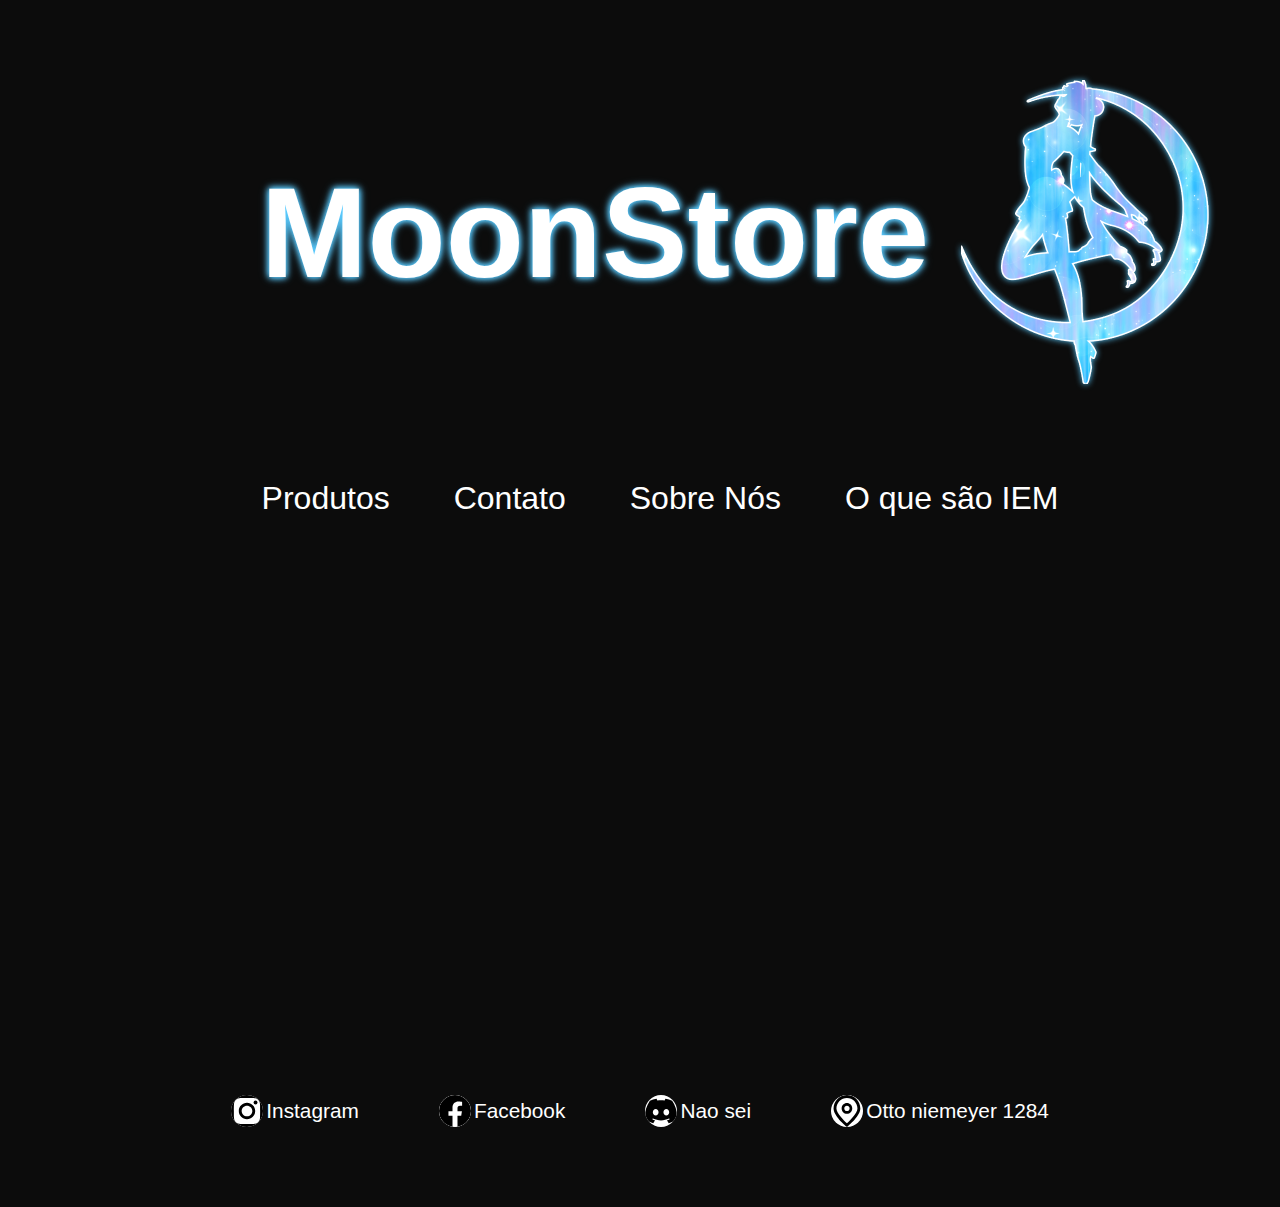
==== MoonStore/html/index.html @ 2b103ce4 "first commit" ====
<!DOCTYPE html>
<html lang="pt-BR">
  <head>
   <meta charset="UTF-8">
   <meta http-equiv="X-UA-Compatible" content="IE=edge">
   <meta name="viewport" content="width=device-width, initial-scale=1.0">
   <link rel="stylesheet" href="/MoonStore/css/style.css">
   <title>Loja Moonstore</title>
  </head>
  
  <body>


    <header class="menu">
      <div class="logo">
      <h1>MoonStore</h1>
      <img src="/MoonStore/Img/moon.png" alt="">
    </div>
      <ul class="menu-itens">
      <li><a href="/">Produtos</a></li>
      <li><a href="/">Contato</a></li>
      <li><a href="/">Sobre Nós</a></li>
      <li><a href="/">O que são IEM</a></li>
      </ul>
    </header>

    <div class="fundo">
      <img class="imagem" src="https://cdn.shopify.com/s/files/1/0031/0453/8673/products/open-audio-witch-pro-1dd-1ba-hybrid-unit-in-ear-monitors-iems-earphone-hifigo-witch-pro-325003_695x695.jpg?v=1670833466" alt="">
      <img class="imagem" src="https://cdn.shopify.com/s/files/1/0031/0453/8673/products/moondrop-starfield-carbon-nanotube-diaphragm-dynamic-earphone-hifigo-924125_695x695.jpg?v=1659337925" alt="">
      <img class="imagem" src="https://cdn.head-fi.org/a/11808305.jpg" alt="">
      <img class="imagem" src="https://cdn.shopify.com/s/files/1/0040/7201/3924/products/3_2589b326-0514-418c-92f5-077557bff298.jpg?v=1664357110" alt="">
    </div>

   <footer>
    <div class="contatos">
      <a href="/"><img src="/MoonStore/Img/instagram.svg"  type="">Instagram</a>
      <a href="/"><img src="/MoonStore/Img/facebook.svg" type="">Facebook</a>
      <a href="/"><img src="/MoonStore/Img/discord.svg" type=""> Nao sei</a>
      <a href=""><img src="/MoonStore/Img/marcador.svg" type=""> Otto niemeyer 1284</a>
    </div>
    </footer>
   
  </body>
</html>
---- MoonStore/css/style.css ----
body{
   background-color: rgb(12, 12, 12);
   font-family: Arial, Helvetica, sans-serif;
   margin: 0px;
}

h1, h2, h3, p{
   margin: 0px;
}

img, embed{
   width: 100%;
   display: block;
}

li{
   list-style: none;
}

h1 {
   color: #ffffff;
   font-size: 8rem;
   filter: drop-shadow(0 0 0.2rem #5ACBFF);
}

a {
   text-decoration: none;
   color: white;
}

.logo{
   display: flex;
   justify-content: center;
   align-items: center;
   padding: 5rem 0;
   gap: 2rem;
   margin-left: 12rem;
   filter: drop-shadow(0 0 0.2rem #5ACBFF);
}

.logo img{
   width: 250px;
}


.menu-itens{
   display: flex;
   flex-wrap: wrap;
   justify-content: center;
   gap: 4rem;
}

.menu-itens a{
   padding: 1rem 0;
   color: rgb(255, 255, 255);
   font-size: 2rem;
   transition: 0.3s;
}

.menu-itens a::after{
   content: "";
   width: 0px;
   height: 2px;
   position: relative;
   display: block;
   background: #5ACBFF;
   transition: 0.5s;
}

.menu-itens a:hover::after{
   width: 101%;
}

.fundo{
   display: grid;
   grid-template-columns: 1fr 1fr;
   place-items: center;
   gap: 10rem 4rem;
   padding: 10rem 0;
}

.fundo img{
   object-fit: cover;
   object-position: top right;
   width: 800px;
   border-radius: 2rem;
   box-shadow: 0px 0px 10px #5ACBFF;
}

.fundo img:hover{
   box-shadow: 0px 0px 50px #5ACBFF;
   transition: 0.5s;
}

.contatos{
   display: flex;
   gap: 5rem;
   justify-content: center;
   padding: 5rem 0;
}

.contatos a{
   display: flex;
   justify-content: center;
   align-items: center;
   gap: 0.2rem;
   font-size: 1.3rem;
   transition: 0.3s;
}

footer img{
   width: 2rem;
   background: white;
   border-radius: 2rem;
}

.contatos a:hover{
   color: #5ACBFF;
   filter: drop-shadow(0 0.1rem 0.2rem #5ACBFF);
}
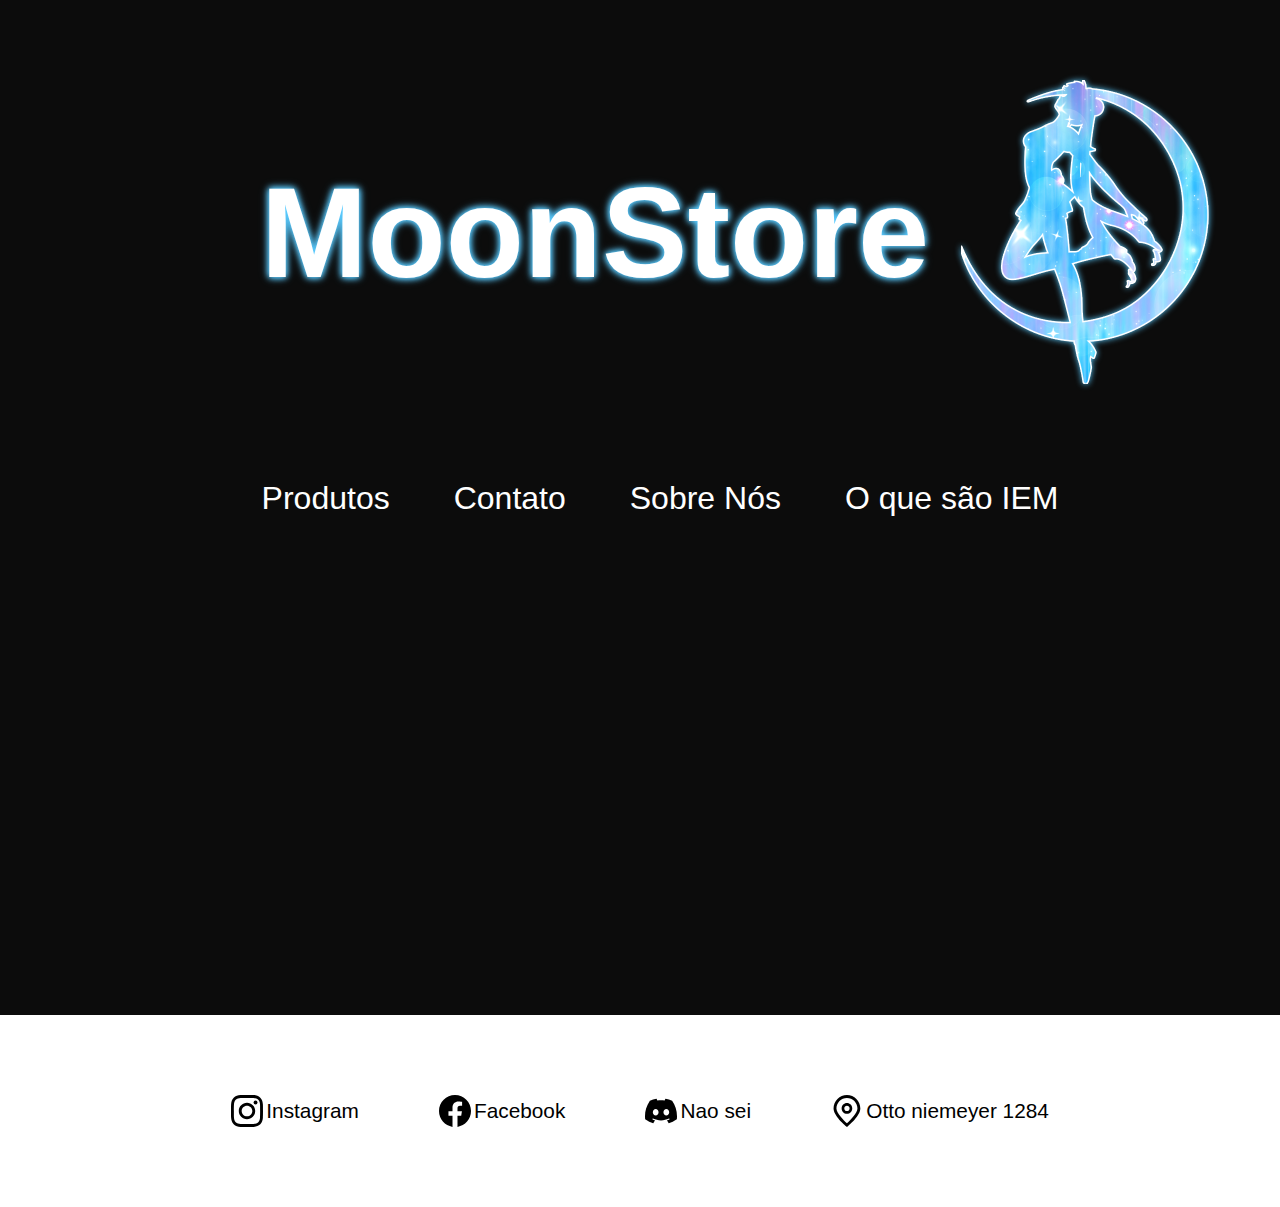
==== commit 3674d0a8: "att footer" ====
--- a/MoonStore/html/index.html
+++ b/MoonStore/html/index.html
@@ -25,10 +25,10 @@
     </header>
 
     <div class="fundo">
-      <img class="imagem" src="https://cdn.shopify.com/s/files/1/0031/0453/8673/products/open-audio-witch-pro-1dd-1ba-hybrid-unit-in-ear-monitors-iems-earphone-hifigo-witch-pro-325003_695x695.jpg?v=1670833466" alt="">
-      <img class="imagem" src="https://cdn.shopify.com/s/files/1/0031/0453/8673/products/moondrop-starfield-carbon-nanotube-diaphragm-dynamic-earphone-hifigo-924125_695x695.jpg?v=1659337925" alt="">
-      <img class="imagem" src="https://cdn.head-fi.org/a/11808305.jpg" alt="">
-      <img class="imagem" src="https://cdn.shopify.com/s/files/1/0040/7201/3924/products/3_2589b326-0514-418c-92f5-077557bff298.jpg?v=1664357110" alt="">
+      <img class="imagem1" src="https://cdn.shopify.com/s/files/1/0031/0453/8673/products/open-audio-witch-pro-1dd-1ba-hybrid-unit-in-ear-monitors-iems-earphone-hifigo-witch-pro-325003_695x695.jpg?v=1670833466" alt="">
+      <img class="imagem2" src="https://cdn.shopify.com/s/files/1/0031/0453/8673/products/moondrop-starfield-carbon-nanotube-diaphragm-dynamic-earphone-hifigo-924125_695x695.jpg?v=1659337925" alt="">
+      <img class="imagem3" src="https://cdn.head-fi.org/a/11808305.jpg" alt="">
+      <img class="imagem4" src="https://cdn.shopify.com/s/files/1/0040/7201/3924/products/3_2589b326-0514-418c-92f5-077557bff298.jpg?v=1664357110" alt="">
     </div>
 
    <footer>
--- a/MoonStore/css/style.css
+++ b/MoonStore/css/style.css
@@ -79,6 +79,7 @@
    padding: 10rem 0;
 }
 
+
 .fundo img{
    object-fit: cover;
    object-position: top right;
@@ -106,12 +107,15 @@
    gap: 0.2rem;
    font-size: 1.3rem;
    transition: 0.3s;
+   color: black;
+}
+
+footer{
+   background: white;
 }
 
 footer img{
    width: 2rem;
-   background: white;
-   border-radius: 2rem;
 }
 
 .contatos a:hover{
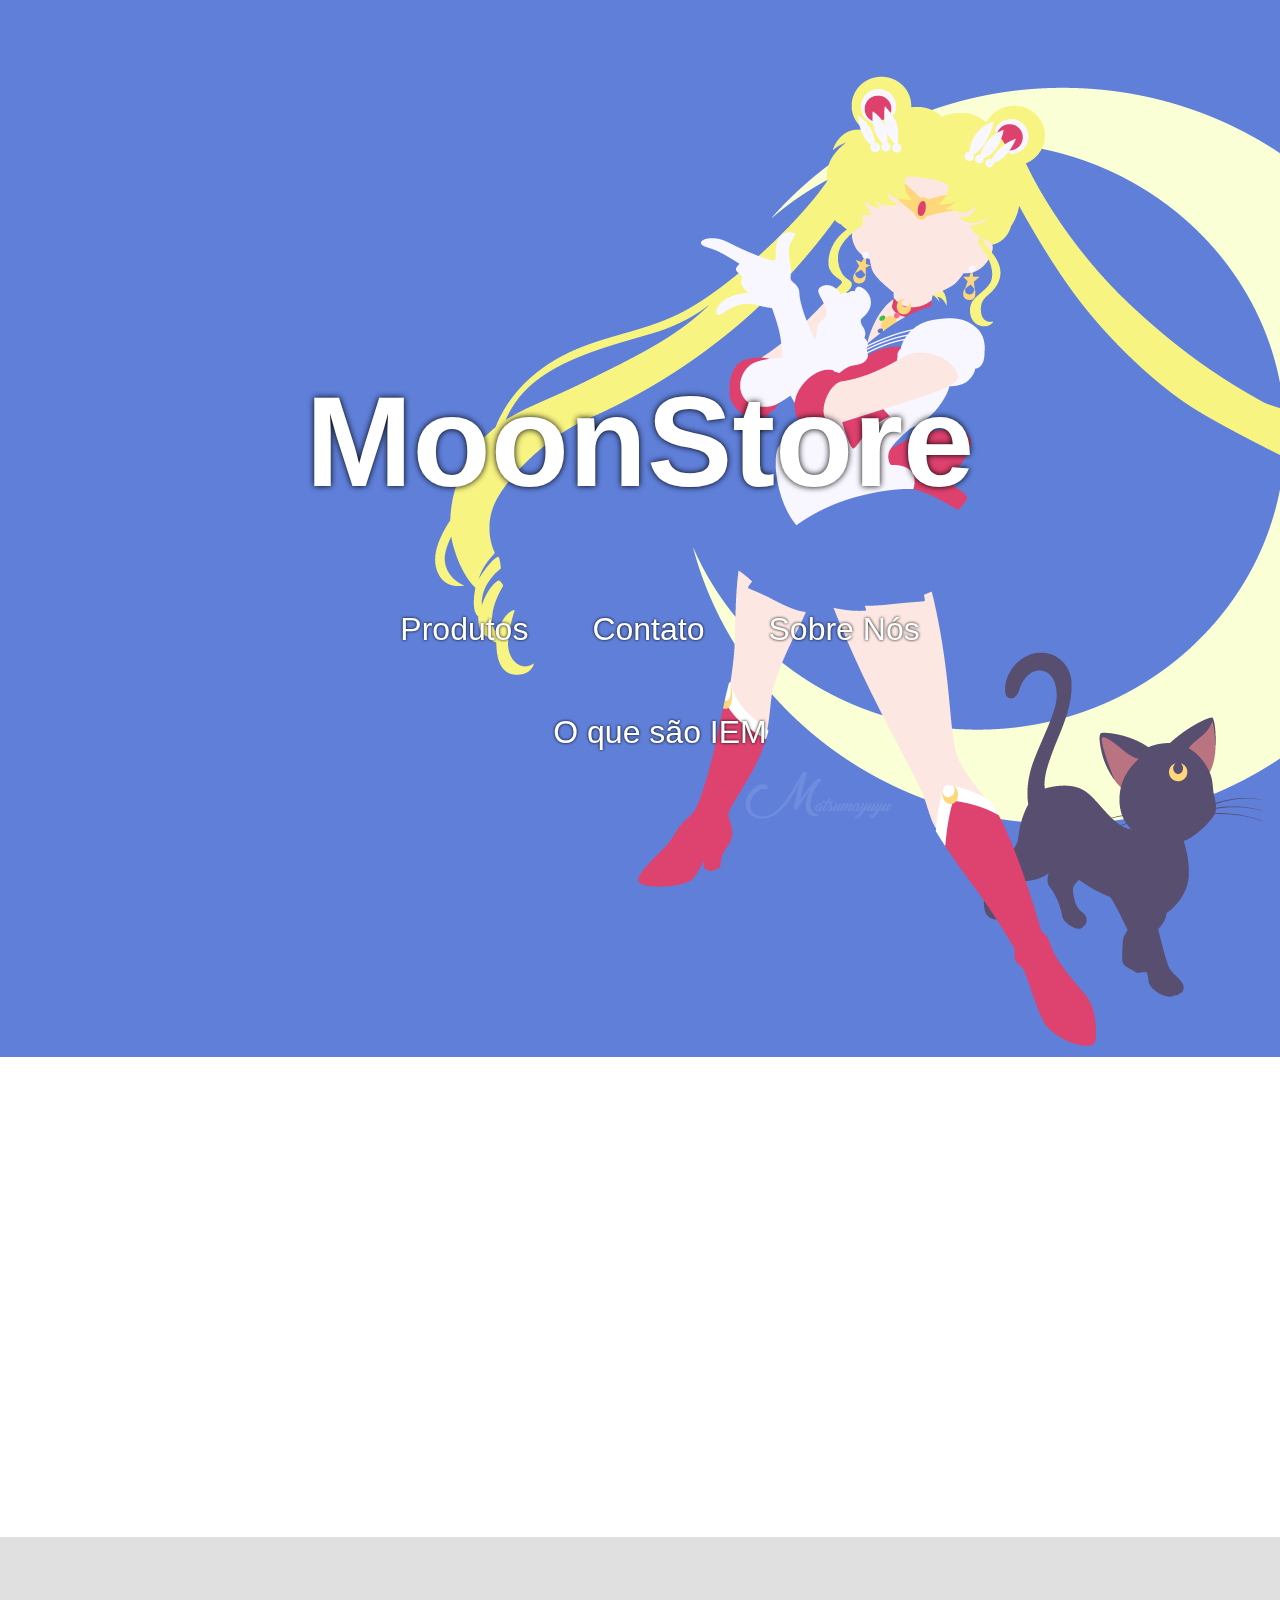
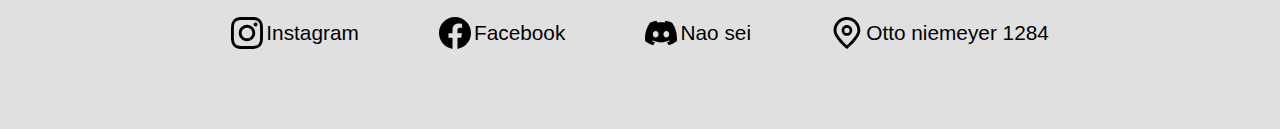
==== commit 7fe87594: "att background/cores" ====
--- a/MoonStore/html/index.html
+++ b/MoonStore/html/index.html
@@ -5,6 +5,7 @@
    <meta http-equiv="X-UA-Compatible" content="IE=edge">
    <meta name="viewport" content="width=device-width, initial-scale=1.0">
    <link rel="stylesheet" href="/MoonStore/css/style.css">
+   <link rel="stylesheet" href="https://cdnjs.cloudflare.com/ajax/libs/animate.css/4.1.1/animate.min.css"/>
    <title>Loja Moonstore</title>
   </head>
   
@@ -14,7 +15,6 @@
     <header class="menu">
       <div class="logo">
       <h1>MoonStore</h1>
-      <img src="/MoonStore/Img/moon.png" alt="">
     </div>
       <ul class="menu-itens">
       <li><a href="/">Produtos</a></li>
--- a/MoonStore/css/style.css
+++ b/MoonStore/css/style.css
@@ -1,5 +1,16 @@
+:root{
+   --shadow: #F7F481;
+   --amarelo-claro:#F7F481;
+   --branco: white;
+   --preto: black;
+   --body-background: rgb(12, 12, 12);
+   --modo-claro-letra: rgba(0, 0, 0, 0.884);
+   --modo-claro-background: rgba(255, 255, 255, 0.925);
+}
+
+
 body{
-   background-color: rgb(12, 12, 12);
+   background-color: white;
    font-family: Arial, Helvetica, sans-serif;
    margin: 0px;
 }
@@ -18,14 +29,22 @@
 }
 
 h1 {
-   color: #ffffff;
+   color: white;
    font-size: 8rem;
-   filter: drop-shadow(0 0 0.2rem #5ACBFF);
+   animation: backInDown;
+   animation-duration: 2s;
 }
 
 a {
    text-decoration: none;
-   color: white;
+   color: var(--branco);
+}
+
+.menu{
+   background-image: url(/MoonStore/Img/978022.png);
+   padding: 18rem;
+   animation: backInUp;
+   animation-duration: 1s;
 }
 
 .logo{
@@ -34,8 +53,7 @@
    align-items: center;
    padding: 5rem 0;
    gap: 2rem;
-   margin-left: 12rem;
-   filter: drop-shadow(0 0 0.2rem #5ACBFF);
+   filter: drop-shadow(0 0 0.2rem black);
 }
 
 .logo img{
@@ -52,9 +70,10 @@
 
 .menu-itens a{
    padding: 1rem 0;
-   color: rgb(255, 255, 255);
+   color: var(--branco);
    font-size: 2rem;
    transition: 0.3s;
+   filter: drop-shadow(0 0 0.1rem black);
 }
 
 .menu-itens a::after{
@@ -63,7 +82,7 @@
    height: 2px;
    position: relative;
    display: block;
-   background: #5ACBFF;
+   background: #F7F481;
    transition: 0.5s;
 }
 
@@ -85,11 +104,11 @@
    object-position: top right;
    width: 800px;
    border-radius: 2rem;
-   box-shadow: 0px 0px 10px #5ACBFF;
+   box-shadow: 0px 0px 20px #F7F481;
 }
 
 .fundo img:hover{
-   box-shadow: 0px 0px 50px #5ACBFF;
+   box-shadow: 0px 0px 50px #F7F481;
    transition: 0.5s;
 }
 
@@ -107,11 +126,11 @@
    gap: 0.2rem;
    font-size: 1.3rem;
    transition: 0.3s;
-   color: black;
+   color: var(--preto);
 }
 
 footer{
-   background: white;
+   background: rgb(224, 224, 224);
 }
 
 footer img{
@@ -119,8 +138,8 @@
 }
 
 .contatos a:hover{
-   color: #5ACBFF;
-   filter: drop-shadow(0 0.1rem 0.2rem #5ACBFF);
+   color: #F7F481;
+   filter: drop-shadow(0 0rem 0.01rem #F7F481);
 }
 
 
@@ -128,12 +147,3 @@
 
 
 
-
-
-
-
-
-
-
-
-
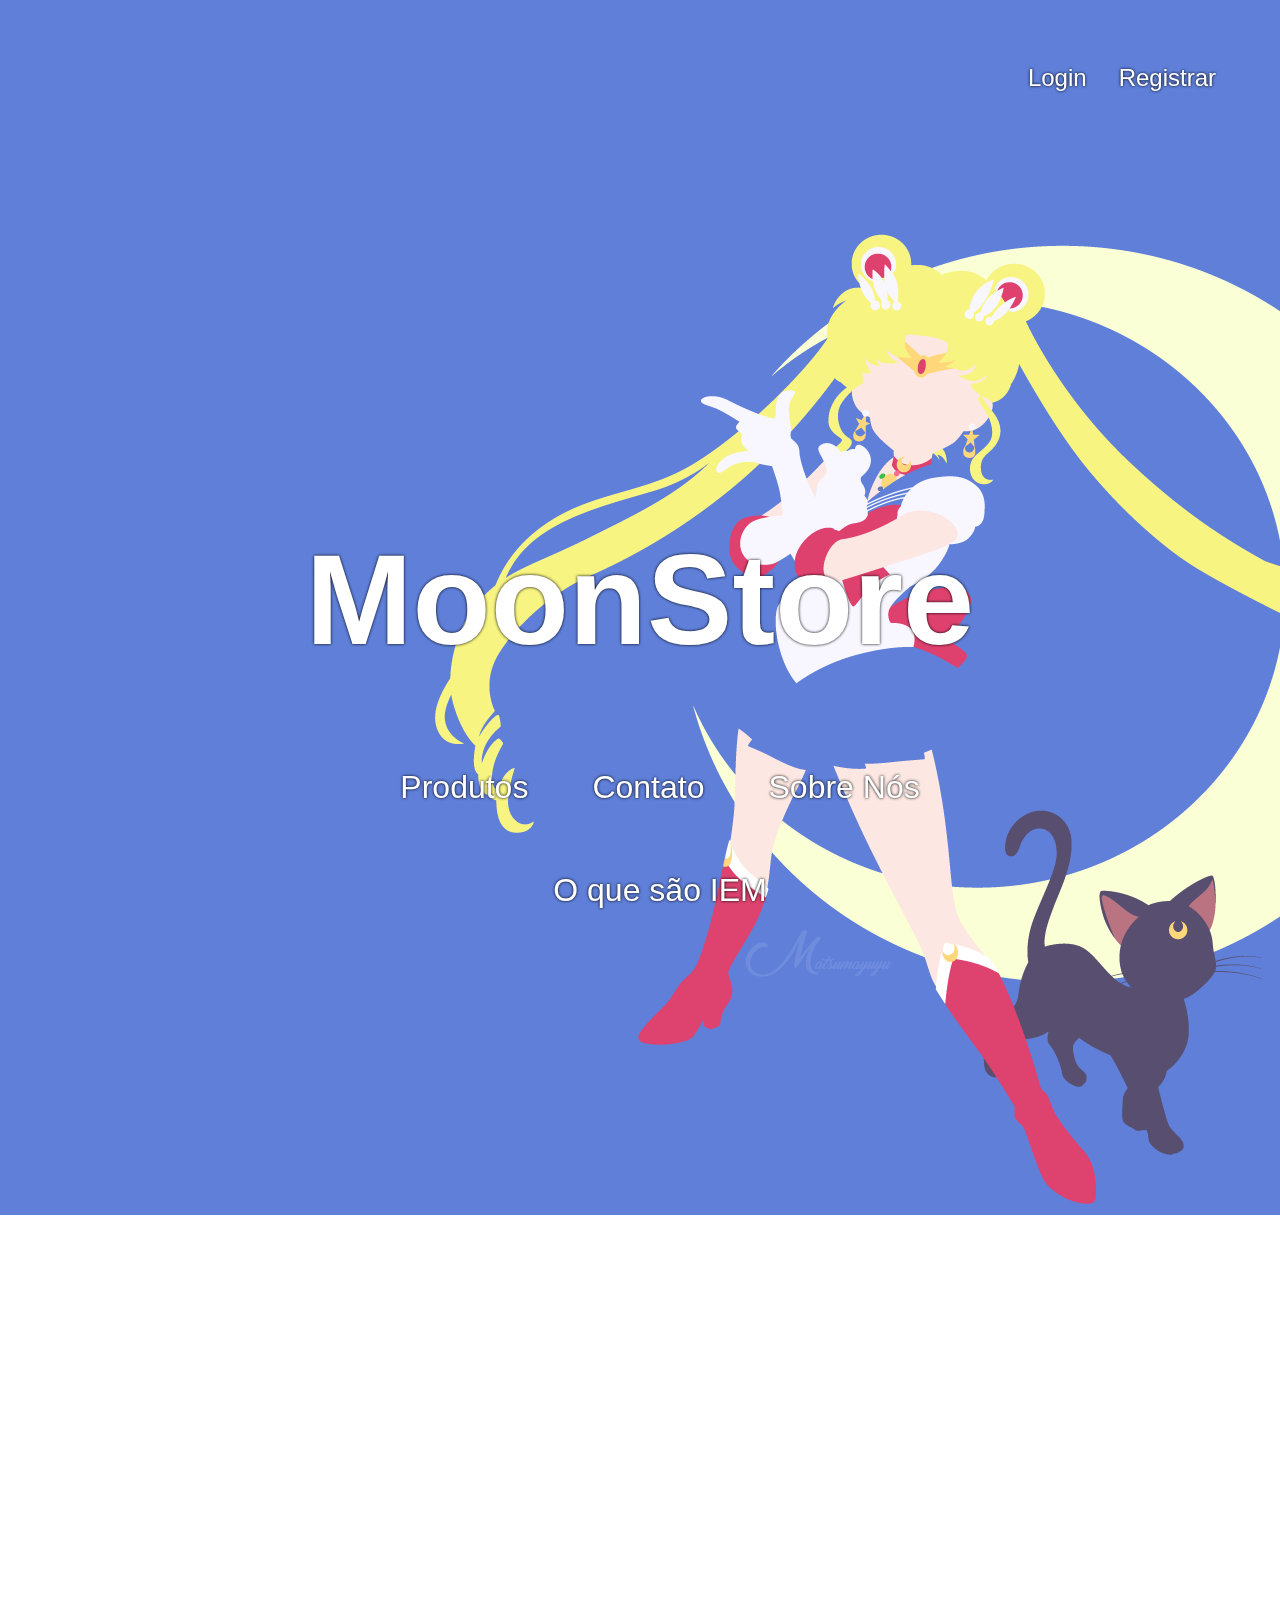
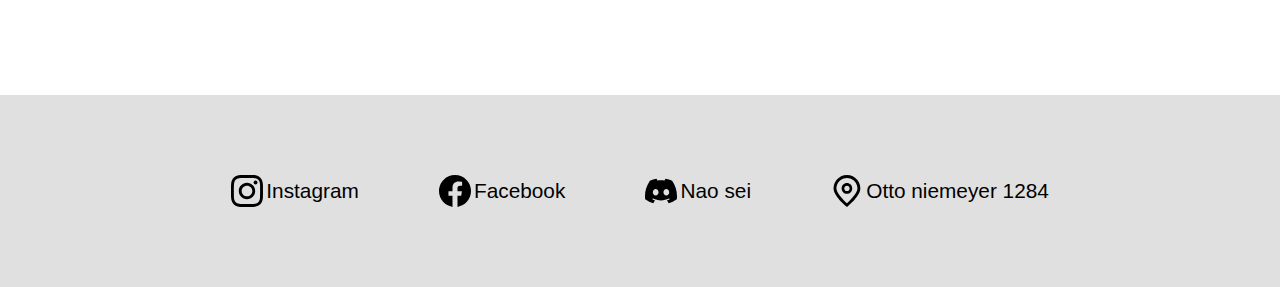
==== commit 83972138: "add tela de login" ====
--- a/MoonStore/html/index.html
+++ b/MoonStore/html/index.html
@@ -10,8 +10,11 @@
   </head>
   
   <body>
-
-
+    
+    <div class="login">
+      <a href="/MoonStore/html/login-registro.html">Login</a>
+      <a href="">Registrar</a>
+    </div>
     <header class="menu">
       <div class="logo">
       <h1>MoonStore</h1>
@@ -25,10 +28,10 @@
     </header>
 
     <div class="fundo">
-      <img class="imagem1" src="https://cdn.shopify.com/s/files/1/0031/0453/8673/products/open-audio-witch-pro-1dd-1ba-hybrid-unit-in-ear-monitors-iems-earphone-hifigo-witch-pro-325003_695x695.jpg?v=1670833466" alt="">
-      <img class="imagem2" src="https://cdn.shopify.com/s/files/1/0031/0453/8673/products/moondrop-starfield-carbon-nanotube-diaphragm-dynamic-earphone-hifigo-924125_695x695.jpg?v=1659337925" alt="">
-      <img class="imagem3" src="https://cdn.head-fi.org/a/11808305.jpg" alt="">
-      <img class="imagem4" src="https://cdn.shopify.com/s/files/1/0040/7201/3924/products/3_2589b326-0514-418c-92f5-077557bff298.jpg?v=1664357110" alt="">
+      <img src="https://cdn.shopify.com/s/files/1/0031/0453/8673/products/open-audio-witch-pro-1dd-1ba-hybrid-unit-in-ear-monitors-iems-earphone-hifigo-witch-pro-325003_695x695.jpg?v=1670833466" alt="">
+      <img src="https://cdn.shopify.com/s/files/1/0031/0453/8673/products/moondrop-starfield-carbon-nanotube-diaphragm-dynamic-earphone-hifigo-924125_695x695.jpg?v=1659337925" alt="">
+      <img src="https://cdn.head-fi.org/a/11808305.jpg" alt="">
+      <img src="https://cdn.shopify.com/s/files/1/0040/7201/3924/products/3_2589b326-0514-418c-92f5-077557bff298.jpg?v=1664357110" alt="">
     </div>
 
    <footer>
--- a/MoonStore/css/style.css
+++ b/MoonStore/css/style.css
@@ -47,13 +47,41 @@
    animation-duration: 1s;
 }
 
+.login{
+   display: flex;
+   justify-content: flex-end;
+   background: #5F7FD9;
+   text-align: right;
+   padding: 3rem;
+}
+
+.login a{
+   font-size: 1.5rem;
+   margin: 1rem;
+   filter: drop-shadow(0 0 0.1rem black);
+}
+
+.login a::after{
+   content: "";
+   width: 0px;
+   height: 2px;
+   position: relative;
+   display: block;
+   background: #F7F481;
+   transition: 0.5s;
+}
+
+.login a:hover::after{
+   width: 100%;
+}
+
 .logo{
    display: flex;
    justify-content: center;
    align-items: center;
    padding: 5rem 0;
    gap: 2rem;
-   filter: drop-shadow(0 0 0.2rem black);
+   filter: drop-shadow(0 0 0.1rem black);
 }
 
 .logo img{
@@ -147,3 +175,9 @@
 
 
 
+
+
+
+
+
+
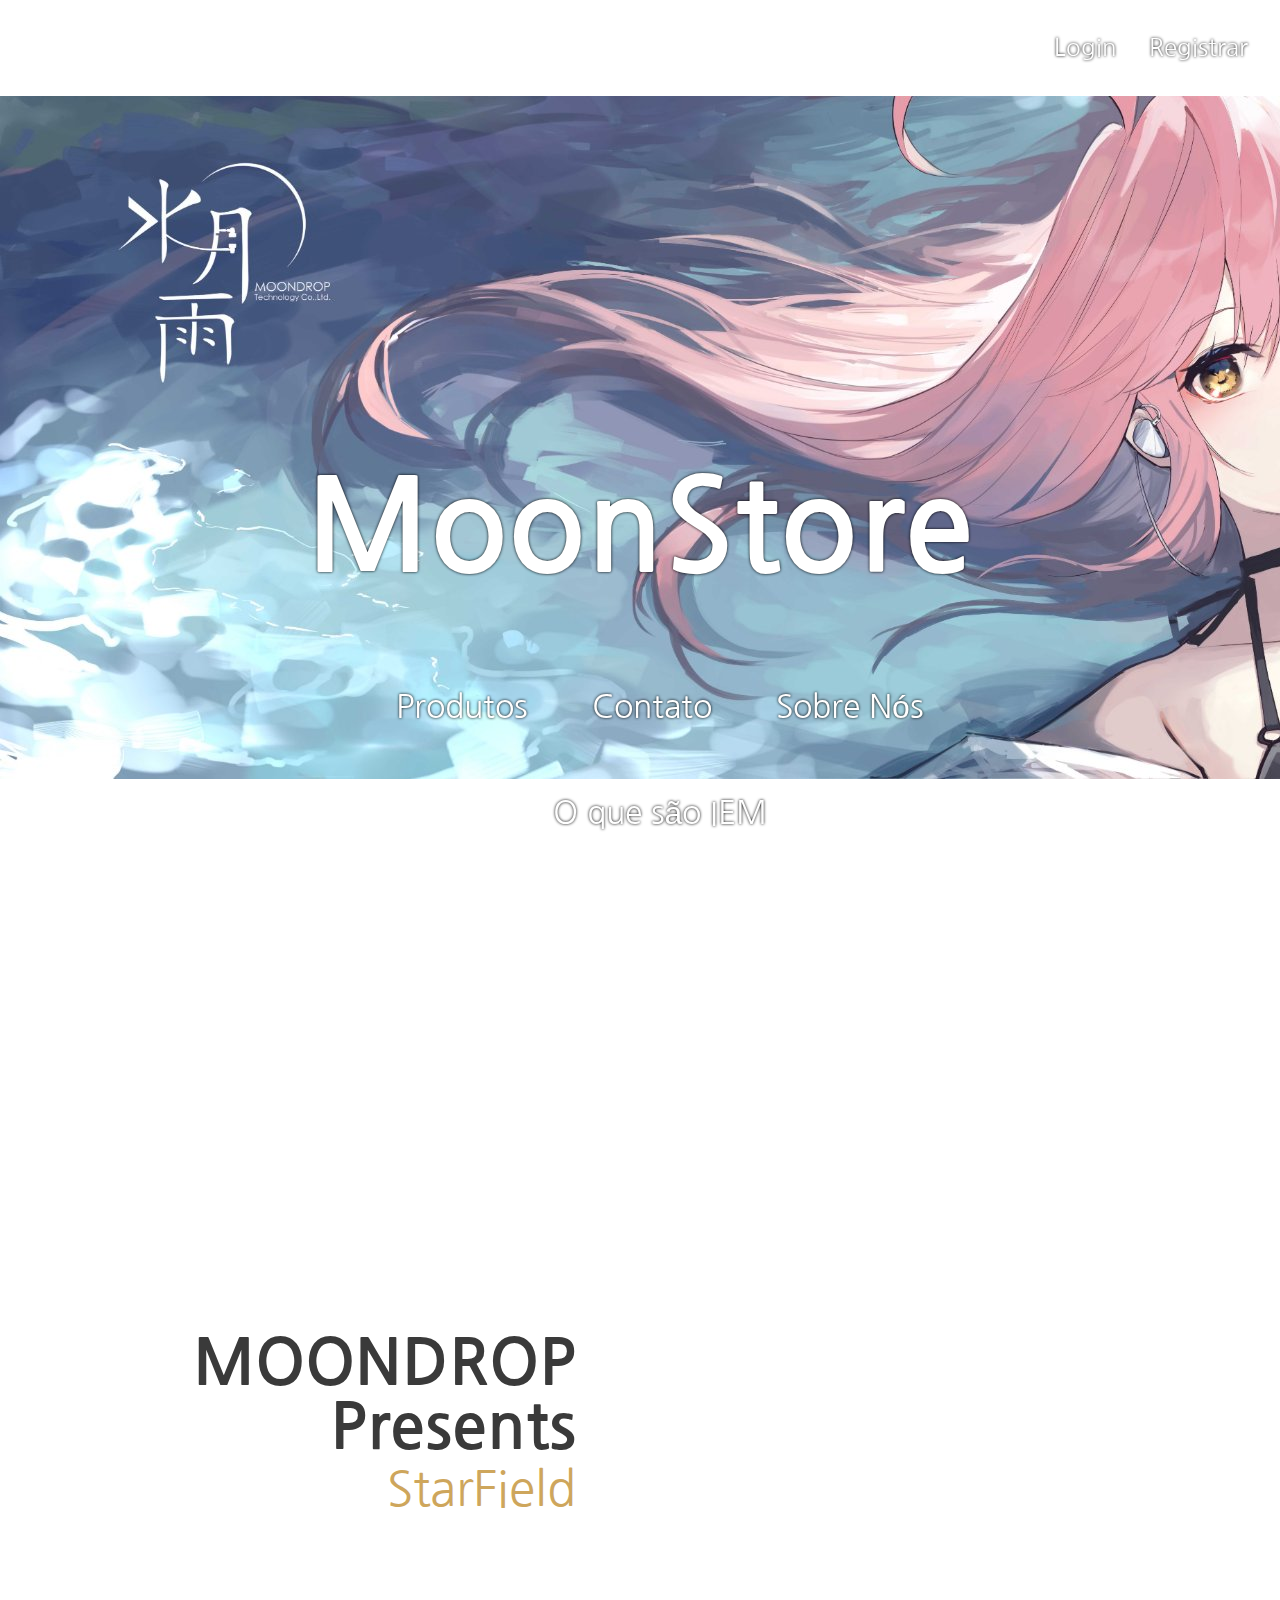
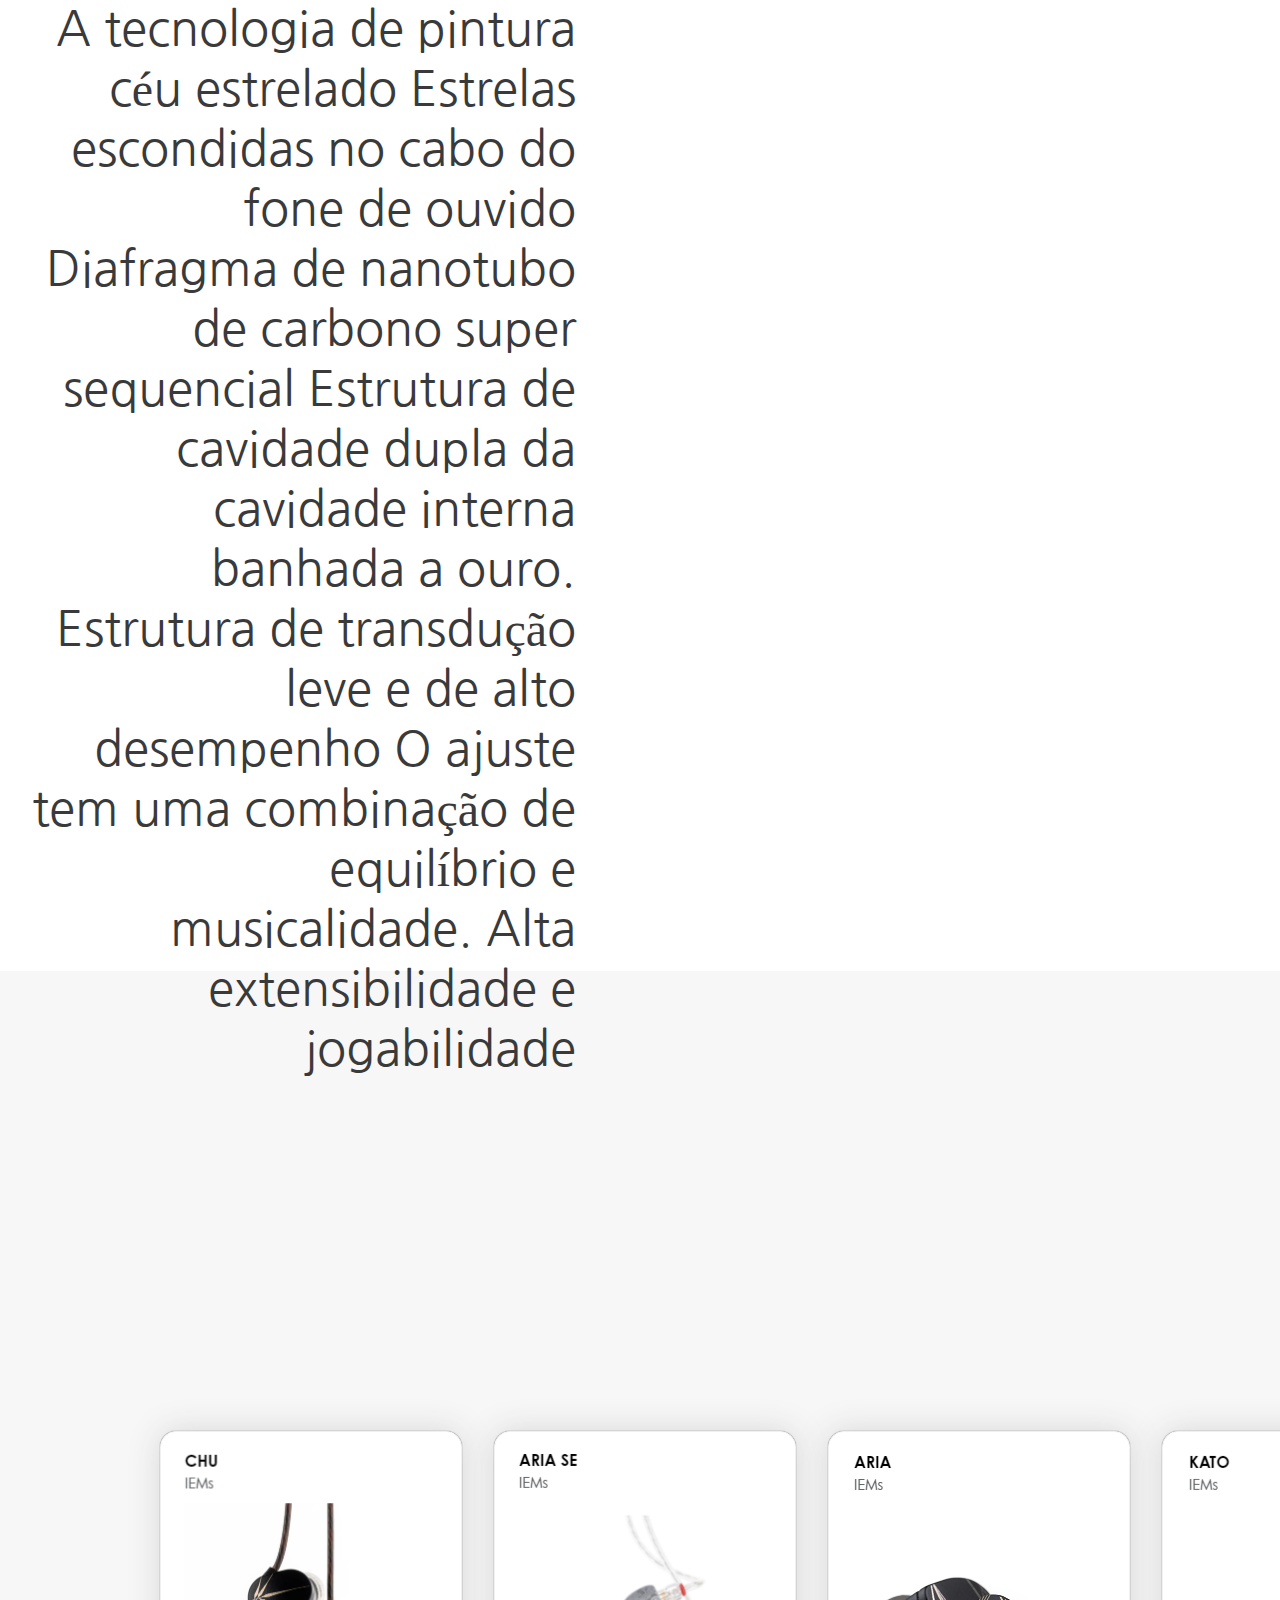
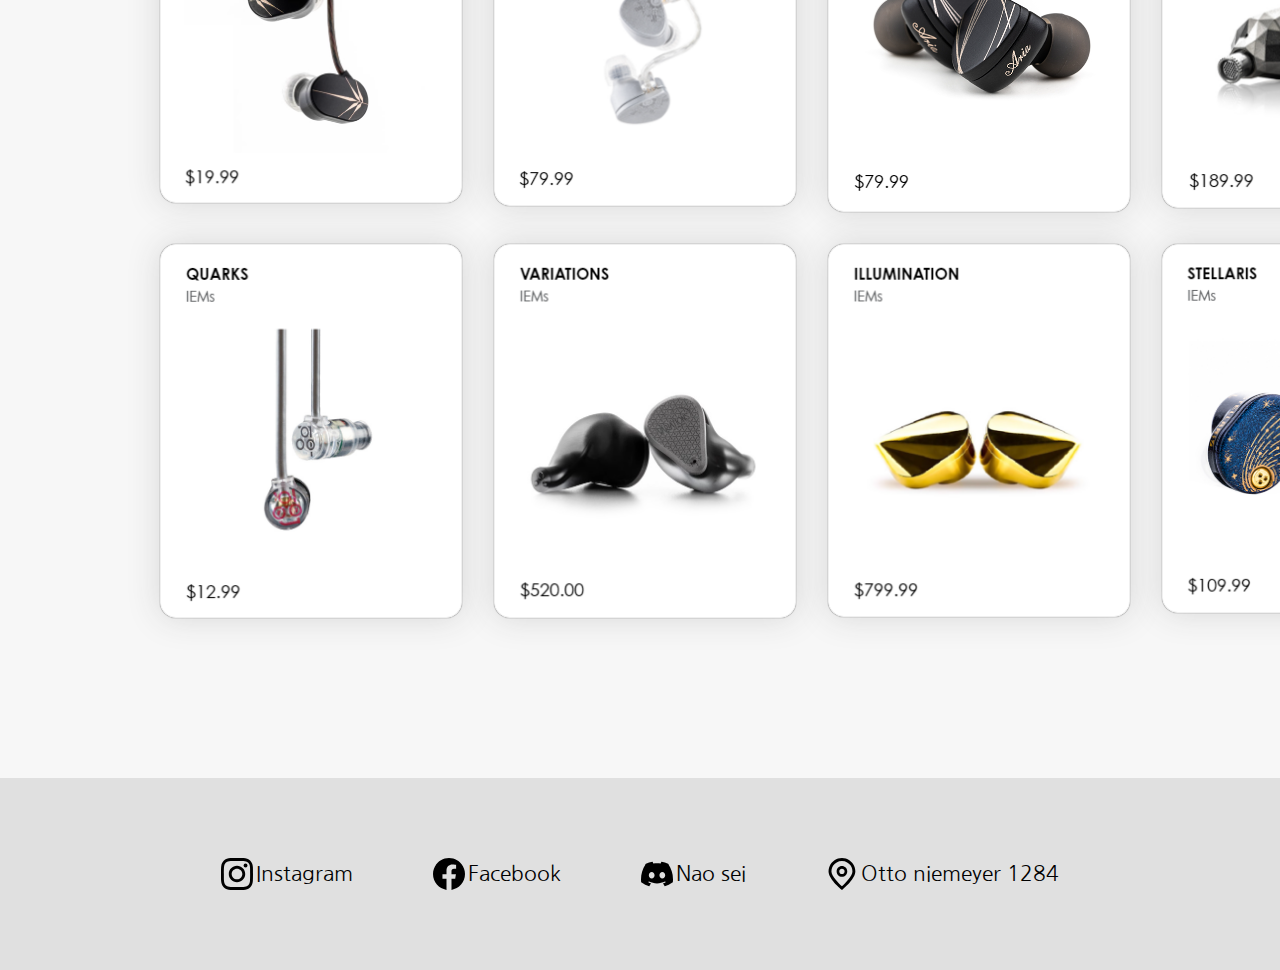
==== commit e63f1d18: "att completa do layout" ====
--- a/MoonStore/html/index.html
+++ b/MoonStore/html/index.html
@@ -7,6 +7,7 @@
    <link rel="stylesheet" href="/MoonStore/css/style.css">
    <link rel="stylesheet" href="https://cdnjs.cloudflare.com/ajax/libs/animate.css/4.1.1/animate.min.css"/>
    <title>Loja Moonstore</title>
+   <link href="https://fonts.googleapis.com/css2?family=Nanum+Gothic&display=swap" rel="stylesheet">
   </head>
   
   <body>
@@ -28,10 +29,31 @@
     </header>
 
     <div class="fundo">
-      <img src="https://cdn.shopify.com/s/files/1/0031/0453/8673/products/open-audio-witch-pro-1dd-1ba-hybrid-unit-in-ear-monitors-iems-earphone-hifigo-witch-pro-325003_695x695.jpg?v=1670833466" alt="">
+      <div class="texto-home">
+        <h2>MOONDROP Presents</h2>
+        <span>StarField</span>
+        <p>A tecnologia de pintura céu estrelado
+          Estrelas escondidas no cabo do fone de ouvido
+          Diafragma de nanotubo de carbono super sequencial
+          Estrutura de cavidade dupla da cavidade interna banhada a ouro.
+          Estrutura de transdução leve e de alto desempenho
+          O ajuste tem uma combinação de equilíbrio e musicalidade.
+          Alta extensibilidade e jogabilidade</p>
+      </div>
       <img src="https://cdn.shopify.com/s/files/1/0031/0453/8673/products/moondrop-starfield-carbon-nanotube-diaphragm-dynamic-earphone-hifigo-924125_695x695.jpg?v=1659337925" alt="">
-      <img src="https://cdn.head-fi.org/a/11808305.jpg" alt="">
-      <img src="https://cdn.shopify.com/s/files/1/0040/7201/3924/products/3_2589b326-0514-418c-92f5-077557bff298.jpg?v=1664357110" alt="">
+    </div>
+
+    <div class="section-bg">
+      <div class="section">
+        <img src="/MoonStore/Img/Screenshot_13.png" alt="">
+        <img src="/MoonStore/Img/Screenshot_12.png" alt="">
+        <img src="/MoonStore/Img/Screenshot_14.png" alt="">
+        <img src="/MoonStore/Img/Screenshot_15.png" alt="">
+        <img src="/MoonStore/Img/Screenshot_16.png" alt="">
+        <img src="/MoonStore/Img/Screenshot_17.png" alt="">
+        <img src="/MoonStore/Img/Screenshot_18.png" alt="">
+        <img src="/MoonStore/Img/Screenshot_19.png" alt="">
+      </div>
     </div>
 
    <footer>
--- a/MoonStore/css/style.css
+++ b/MoonStore/css/style.css
@@ -11,7 +11,7 @@
 
 body{
    background-color: white;
-   font-family: Arial, Helvetica, sans-serif;
+   font-family: "Nanum Gothic",Arial, Helvetica, sans-serif;
    margin: 0px;
 }
 
@@ -41,7 +41,8 @@
 }
 
 .menu{
-   background-image: url(/MoonStore/Img/978022.png);
+   background-image: url(/MoonStore/Img/288991585_1215573832535911_8840385145331829242_n.jpg);
+   background-repeat: no-repeat;
    padding: 18rem;
    animation: backInUp;
    animation-duration: 1s;
@@ -50,9 +51,9 @@
 .login{
    display: flex;
    justify-content: flex-end;
-   background: #5F7FD9;
+   background: #ffffff;
    text-align: right;
-   padding: 3rem;
+   padding: 1rem;
 }
 
 .login a{
@@ -130,8 +131,10 @@
 .fundo img{
    object-fit: cover;
    object-position: top right;
-   width: 800px;
+   width: 1000px 800px;
    border-radius: 2rem;
+   margin-top: 120px;
+   margin-right: 50px;
    box-shadow: 0px 0px 20px #F7F481;
 }
 
@@ -170,14 +173,64 @@
    filter: drop-shadow(0 0rem 0.01rem #F7F481);
 }
 
-
-
-
-
-
-
-
-
-
-
-
+.texto-home{
+   display: grid;
+   font-family: "nanum gothic";
+   grid-column: 1;
+   text-align: right;
+   align-self: start;
+   padding: 2rem;
+}
+.texto-home h2{
+   font-size: 4rem;
+   color: #3a3a3a;
+}
+
+.texto-home p{
+   font-size: 3rem;
+   color: #3a3a3a;
+   margin-top: 5rem;
+}
+
+
+.texto-home span{
+   font-size: 3rem;
+   color: #CEA65C;
+}
+
+.section-bg{
+   background-color: #F7F7F7;
+   box-shadow: 0 -300px 0 #F7F7F7;
+}
+
+.section img{
+   width: 300px;
+   border-radius: 1rem;
+   box-shadow: 0 0 1px rgb(44, 44, 44);
+   border: 1px solid #f0f0f0;
+   filter: drop-shadow(0 0 1rem rgb(214, 214, 214));
+   transition: 0.3s;
+}
+
+.section img:hover{
+   filter: drop-shadow(0 0 2rem rgba(0, 0, 0, 0.397));
+}
+
+.section{
+   display: grid;
+   grid-template-columns: 1fr 1fr 1fr 1fr;
+   gap: 2rem;
+   justify-items: center;
+   padding: 10rem;
+}
+
+
+
+
+
+
+
+
+
+
+
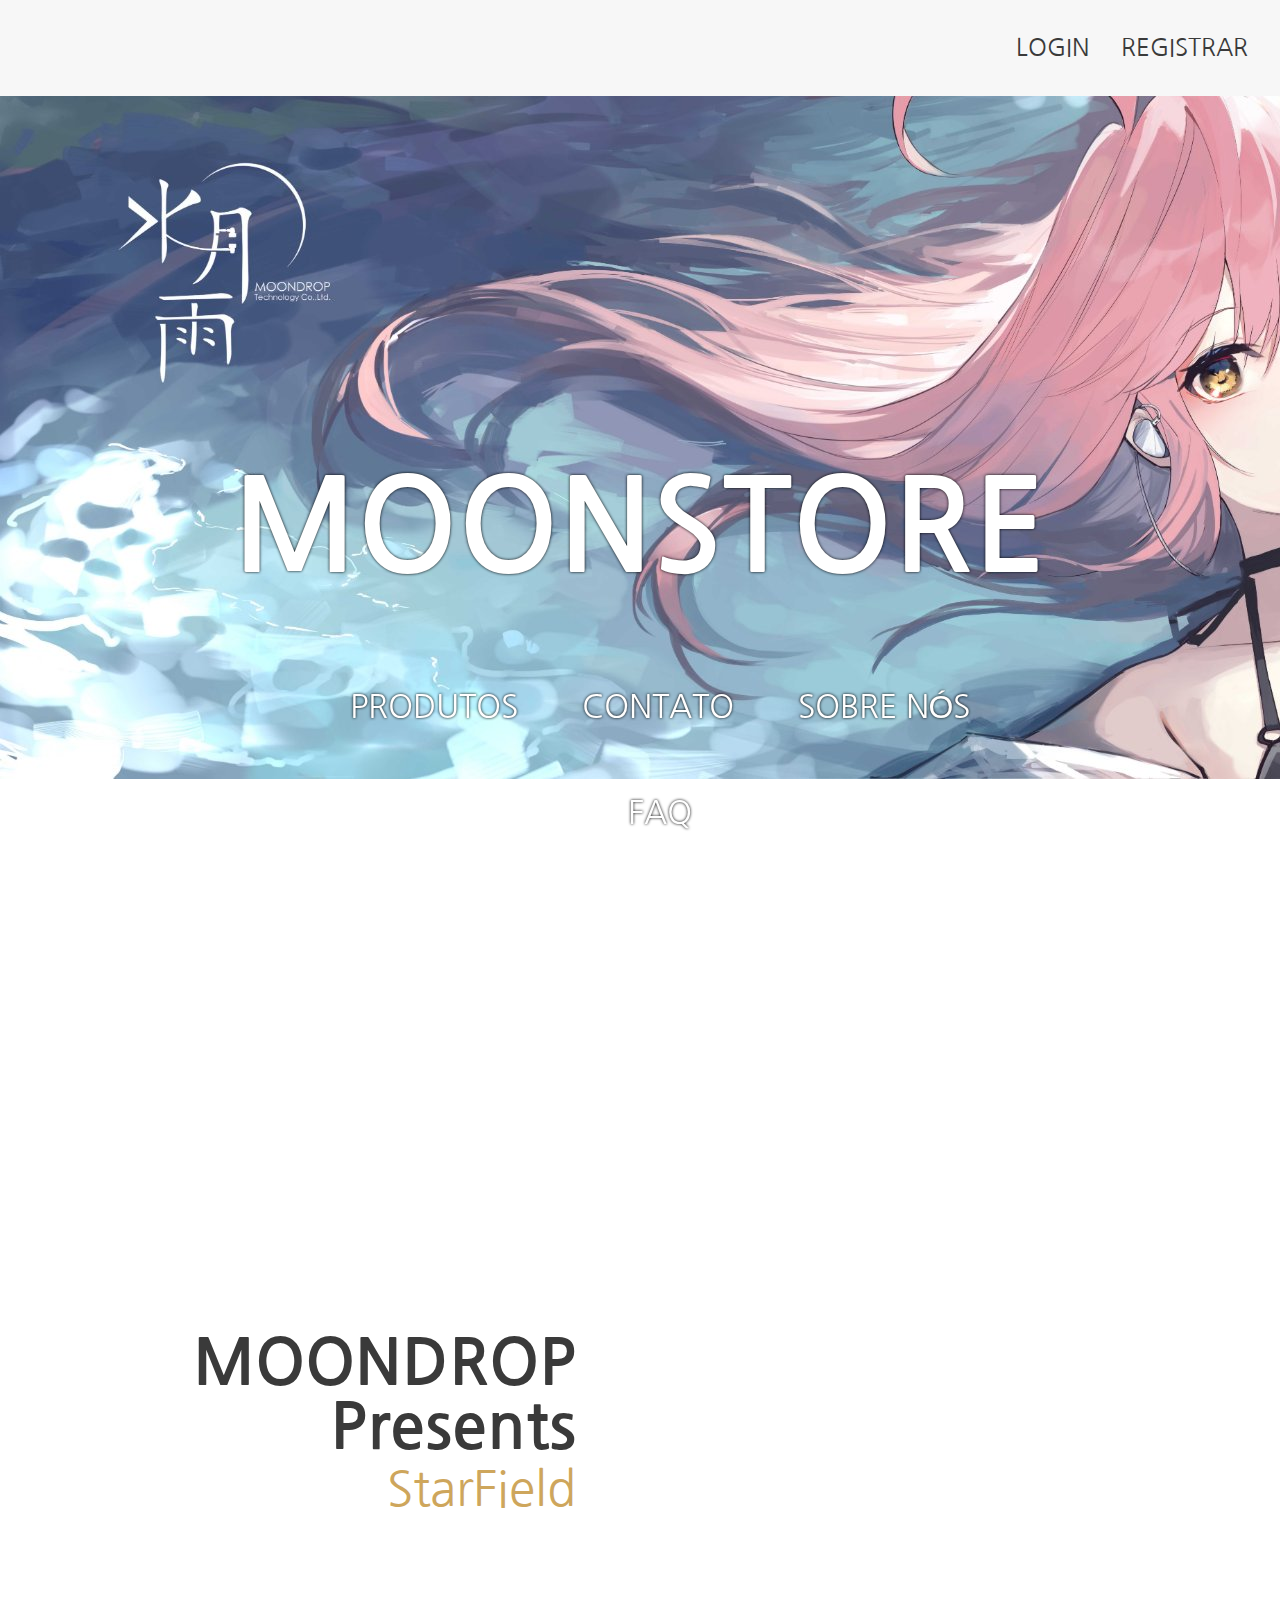
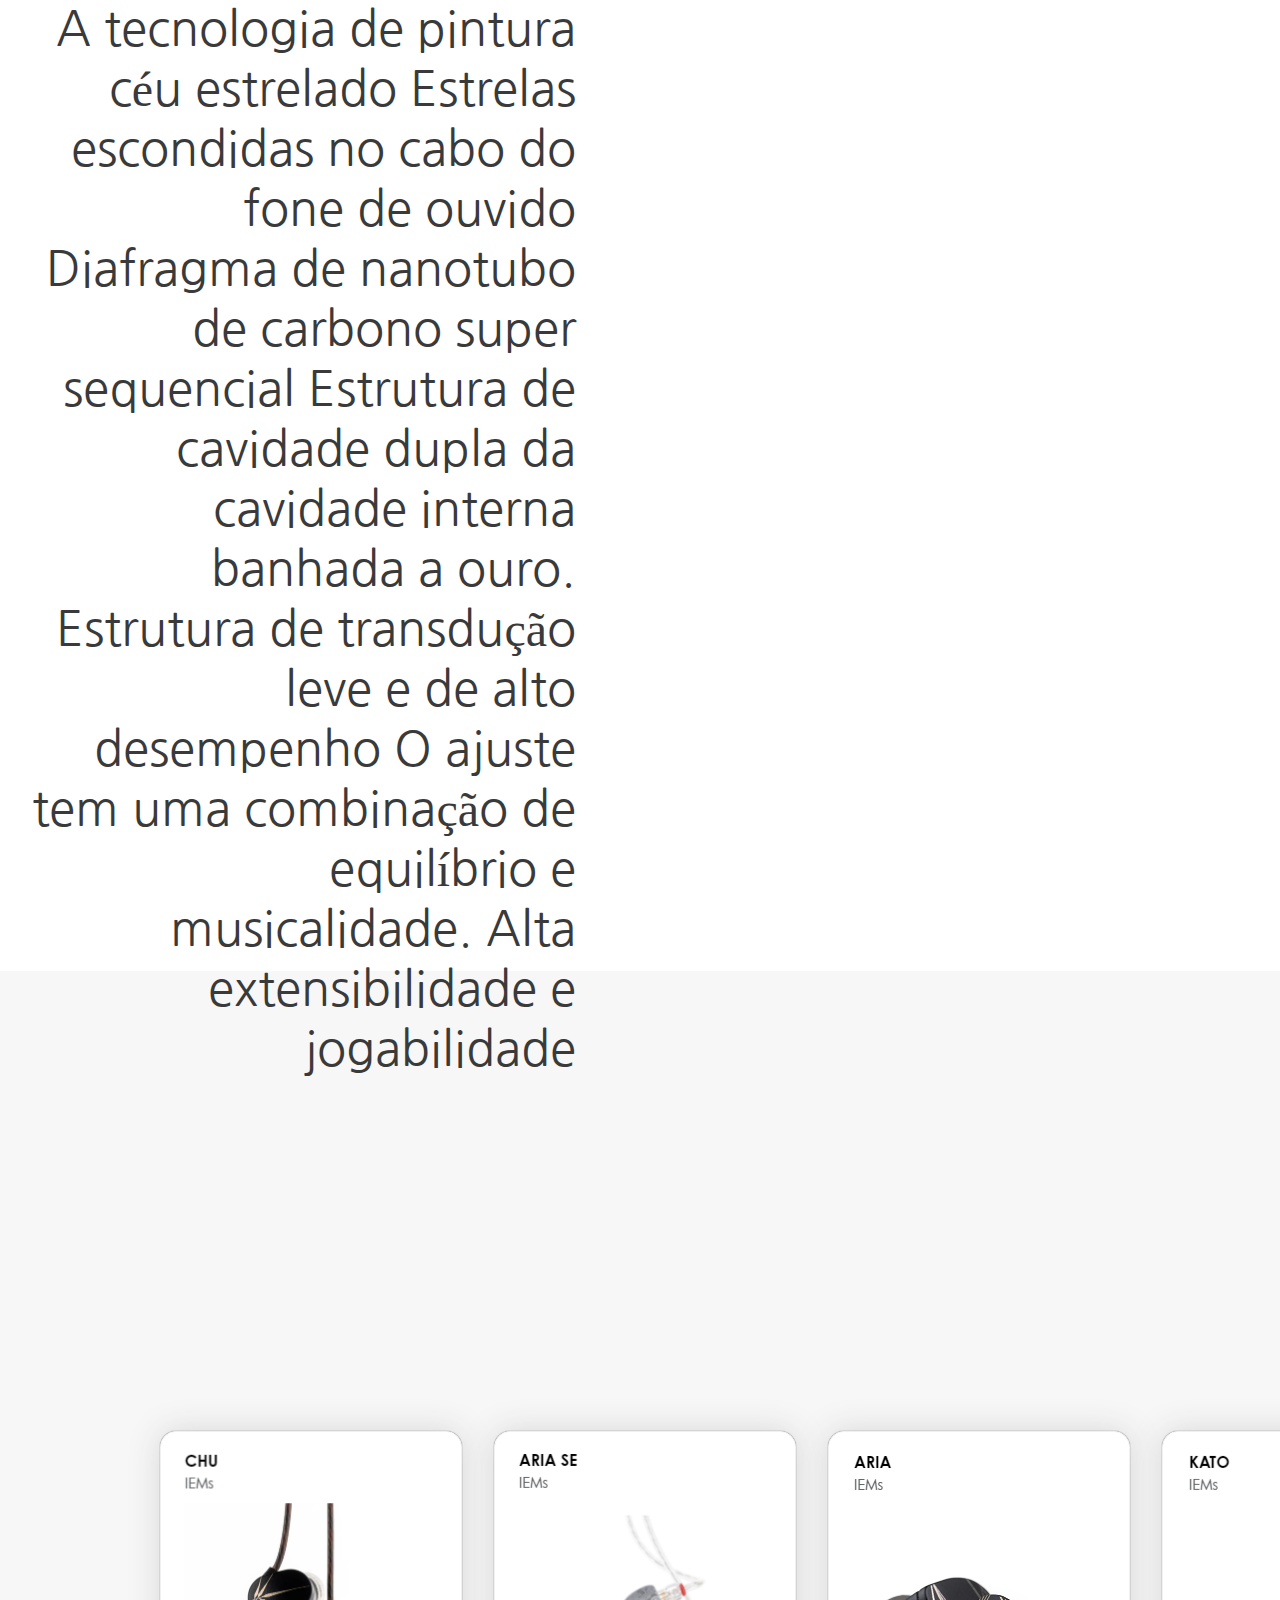
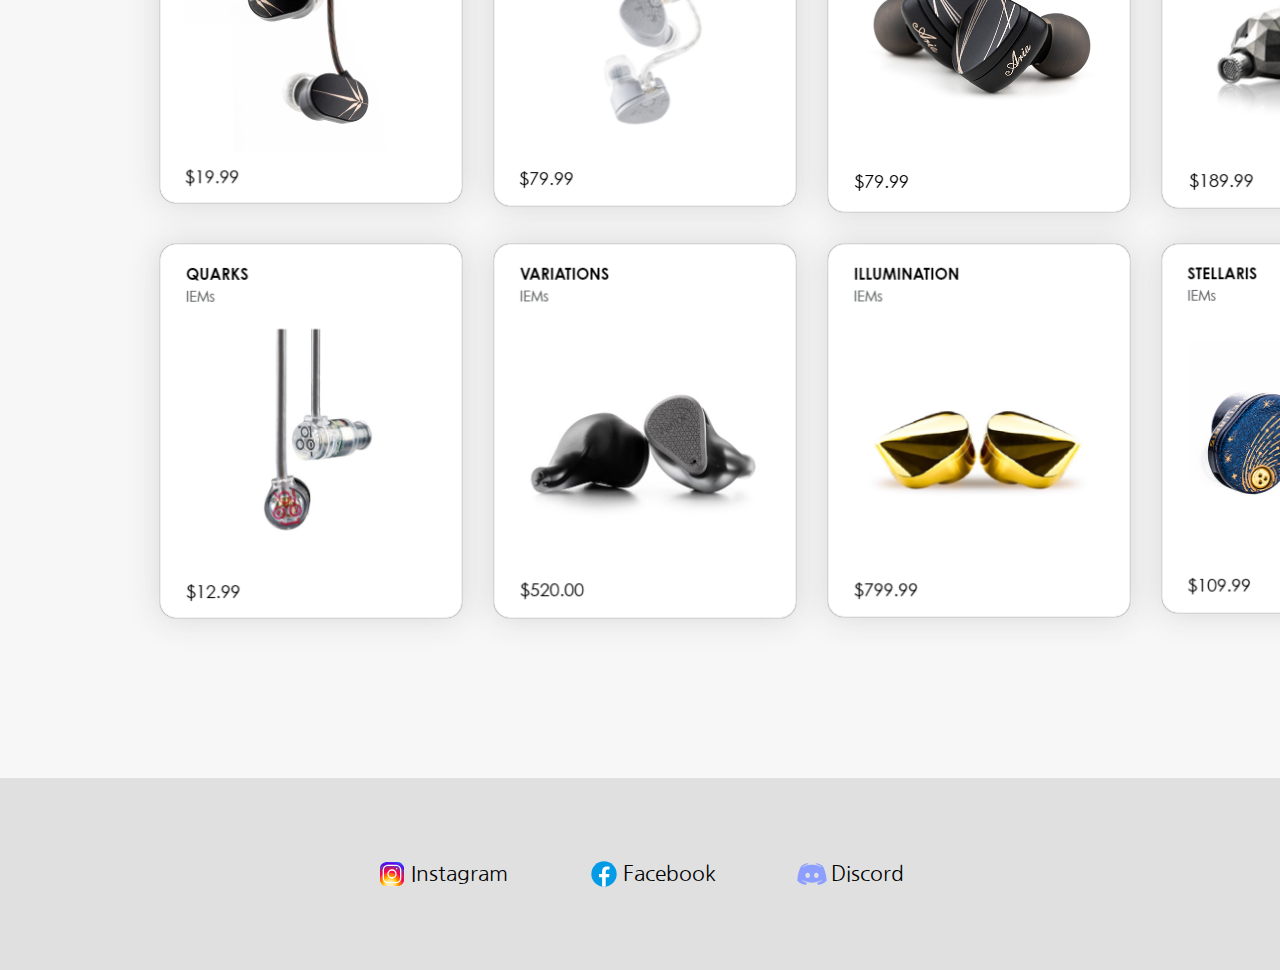
==== commit defde47d: "visual changes" ====
--- a/MoonStore/html/index.html
+++ b/MoonStore/html/index.html
@@ -13,18 +13,18 @@
   <body>
     
     <div class="login">
-      <a href="/MoonStore/html/login-registro.html">Login</a>
-      <a href="">Registrar</a>
+      <a href="/MoonStore/html/login-registro.html">LOGIN</a>
+      <a href="">REGISTRAR</a>
     </div>
     <header class="menu">
       <div class="logo">
-      <h1>MoonStore</h1>
+      <h1>MOONSTORE</h1>
     </div>
       <ul class="menu-itens">
-      <li><a href="/">Produtos</a></li>
-      <li><a href="/">Contato</a></li>
-      <li><a href="/">Sobre Nós</a></li>
-      <li><a href="/">O que são IEM</a></li>
+      <li><a href="/">PRODUTOS</a></li>
+      <li><a href="/">CONTATO</a></li>
+      <li><a href="/">SOBRE NÓS</a></li>
+      <li><a href="/">FAQ</a></li>
       </ul>
     </header>
 
@@ -60,8 +60,7 @@
     <div class="contatos">
       <a href="/"><img src="/MoonStore/Img/instagram.svg"  type="">Instagram</a>
       <a href="/"><img src="/MoonStore/Img/facebook.svg" type="">Facebook</a>
-      <a href="/"><img src="/MoonStore/Img/discord.svg" type=""> Nao sei</a>
-      <a href=""><img src="/MoonStore/Img/marcador.svg" type=""> Otto niemeyer 1284</a>
+      <a href="/"><img src="/MoonStore/Img/discord.svg" type="">Discord</a>
     </div>
     </footer>
    
--- a/MoonStore/css/style.css
+++ b/MoonStore/css/style.css
@@ -51,7 +51,7 @@
 .login{
    display: flex;
    justify-content: flex-end;
-   background: #ffffff;
+   background: #F7F7F7;
    text-align: right;
    padding: 1rem;
 }
@@ -59,7 +59,7 @@
 .login a{
    font-size: 1.5rem;
    margin: 1rem;
-   filter: drop-shadow(0 0 0.1rem black);
+   color: #3a3a3a;
 }
 
 .login a::after{
@@ -68,7 +68,7 @@
    height: 2px;
    position: relative;
    display: block;
-   background: #F7F481;
+   background: #F0B2BF;
    transition: 0.5s;
 }
 
@@ -111,7 +111,7 @@
    height: 2px;
    position: relative;
    display: block;
-   background: #F7F481;
+   background: #F0B2BF;
    transition: 0.5s;
 }
 
@@ -135,11 +135,11 @@
    border-radius: 2rem;
    margin-top: 120px;
    margin-right: 50px;
-   box-shadow: 0px 0px 20px #F7F481;
+   box-shadow: 0px 0px 20px black;
 }
 
 .fundo img:hover{
-   box-shadow: 0px 0px 50px #F7F481;
+   box-shadow: 0px 0px 50px black;
    transition: 0.5s;
 }
 
@@ -169,8 +169,8 @@
 }
 
 .contatos a:hover{
-   color: #F7F481;
-   filter: drop-shadow(0 0rem 0.01rem #F7F481);
+   color: #F0B2BF;
+   filter: drop-shadow(0 0rem 0.01rem #F0B2BF);
 }
 
 .texto-home{
